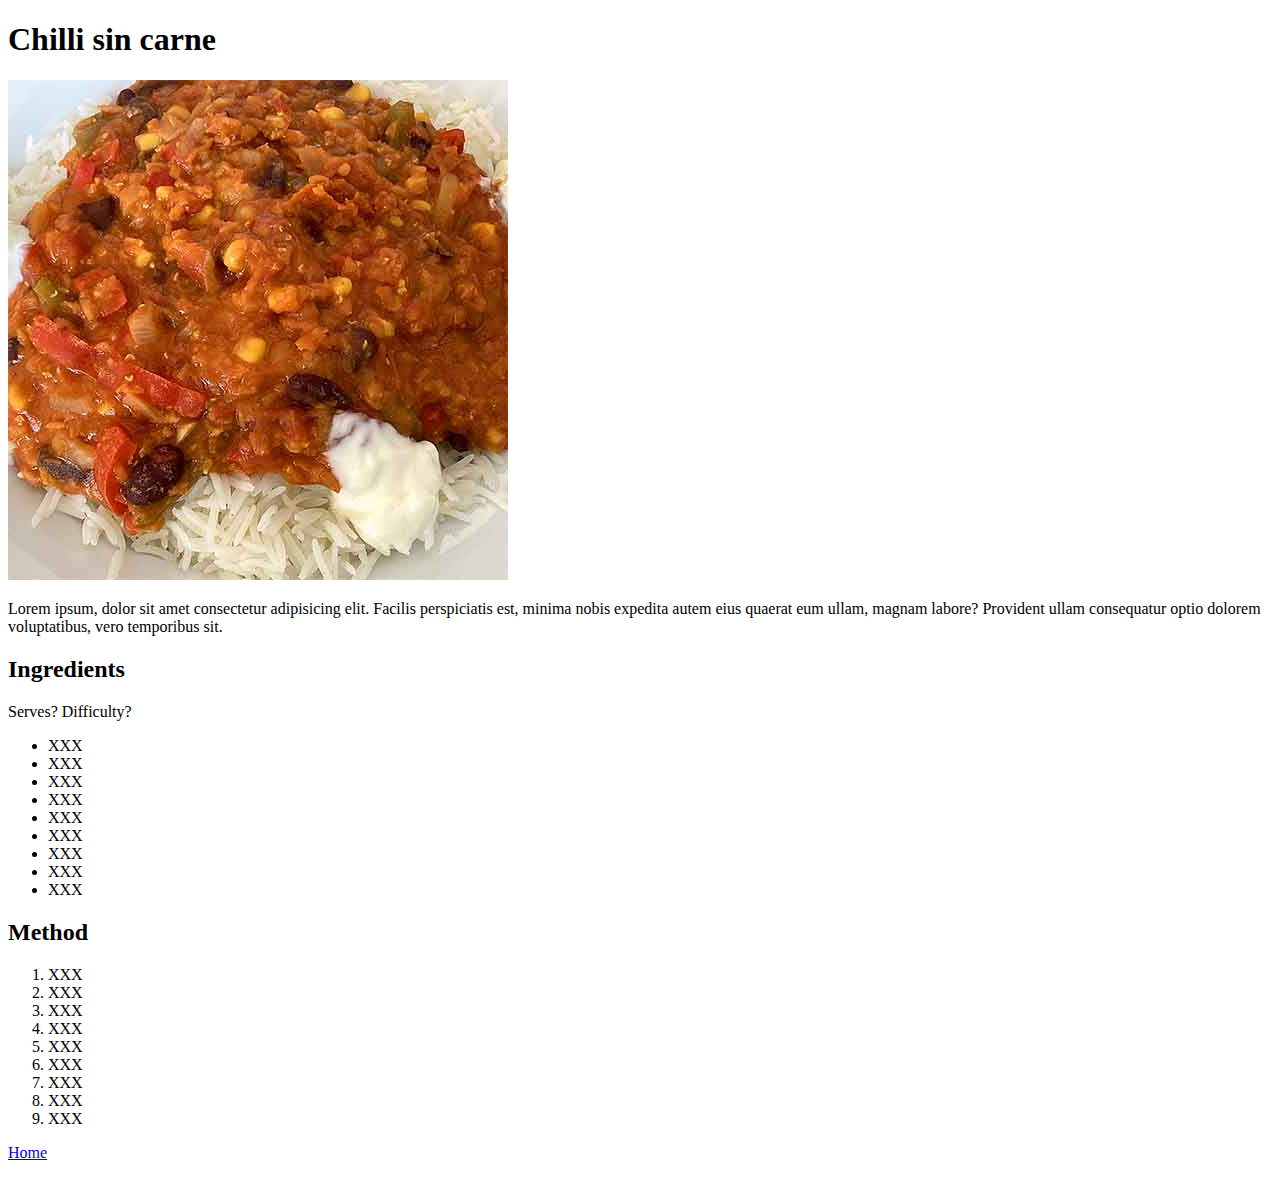
==== recipes/beluga-lentil-curry.html @ 4eb80c5c "Add third recipe page" ====
<!DOCTYPE html>
<html lang="en-gb">
<head>
    <meta charset="UTF-8">
    <meta name="viewport" content="width=device-width, initial-scale=1.0">
    <title>Chilli sin carne</title>
</head>
<body>
    <h1>Chilli sin carne</h1>
    <img src="images/chilli-sin-carne-500.jpg" alt="Chilli sin carne" width="500px" height="500px";>
    <p>Lorem ipsum, dolor sit amet consectetur adipisicing elit. Facilis perspiciatis est, minima nobis expedita autem eius quaerat eum ullam, magnam labore? Provident ullam consequatur optio dolorem voluptatibus, vero temporibus sit.</p>
    <h2>Ingredients</h2>
    <p>Serves? Difficulty?</p>
    <ul>
        <li>XXX</li>
        <li>XXX</li>
        <li>XXX</li>
        <li>XXX</li>
        <li>XXX</li>
        <li>XXX</li>
        <li>XXX</li>
        <li>XXX</li>
        <li>XXX</li>
    </ul>
    <h2>Method</h2>
    <ol>
        <li>XXX</li>
        <li>XXX</li>
        <li>XXX</li>
        <li>XXX</li>
        <li>XXX</li>
        <li>XXX</li>
        <li>XXX</li>
        <li>XXX</li>
        <li>XXX</li>
    </ol>
    <!-- link to home page. Although in real life, you wouldn't add a relative link, as not everybody would arrive on the page via the home page -->
    <p><a href="../index.html">Home</a></p>
</body>
</html>
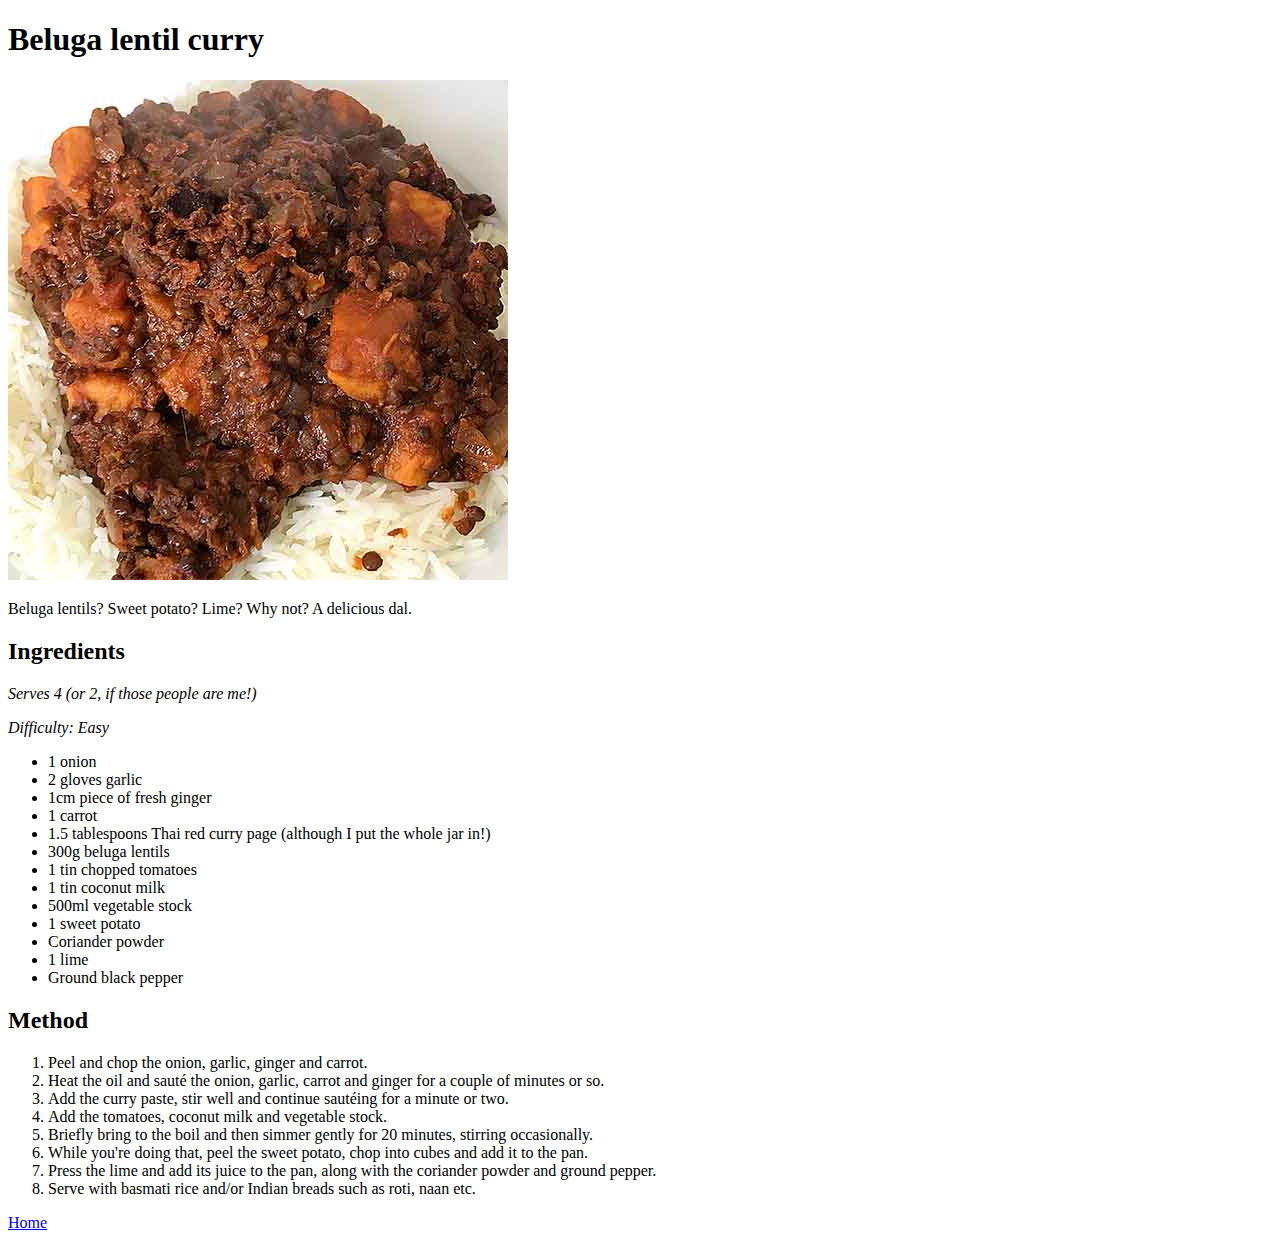
==== commit f1ec226d: "Add content for third recipe page" ====
--- a/recipes/beluga-lentil-curry.html
+++ b/recipes/beluga-lentil-curry.html
@@ -3,36 +3,40 @@
 <head>
     <meta charset="UTF-8">
     <meta name="viewport" content="width=device-width, initial-scale=1.0">
-    <title>Chilli sin carne</title>
+    <title>Beluga lentil curry</title>
 </head>
 <body>
-    <h1>Chilli sin carne</h1>
-    <img src="images/chilli-sin-carne-500.jpg" alt="Chilli sin carne" width="500px" height="500px";>
-    <p>Lorem ipsum, dolor sit amet consectetur adipisicing elit. Facilis perspiciatis est, minima nobis expedita autem eius quaerat eum ullam, magnam labore? Provident ullam consequatur optio dolorem voluptatibus, vero temporibus sit.</p>
+    <h1>Beluga lentil curry</h1>
+    <img src="images/beluga-lentil-curry-500.jpg" alt="Beluga lentil curry" width="500px" height="500px";>
+    <p>Beluga lentils? Sweet potato? Lime? Why not? A delicious dal.</p>
     <h2>Ingredients</h2>
-    <p>Serves? Difficulty?</p>
+    <p><i>Serves 4 (or 2, if those people are me!)</i></p>
+    <p><i>Difficulty: Easy</i></p>
     <ul>
-        <li>XXX</li>
-        <li>XXX</li>
-        <li>XXX</li>
-        <li>XXX</li>
-        <li>XXX</li>
-        <li>XXX</li>
-        <li>XXX</li>
-        <li>XXX</li>
-        <li>XXX</li>
+        <li>1 onion</li>
+        <li>2 gloves garlic</li>
+        <li>1cm piece of fresh ginger</li>
+        <li>1 carrot</li>
+        <li>1.5 tablespoons Thai red curry page (although I put the whole jar in!)</li>
+        <li>300g beluga lentils</li>
+        <li>1 tin chopped tomatoes</li>
+        <li>1 tin coconut milk</li>
+        <li>500ml vegetable stock</li>
+        <li>1 sweet potato</li>
+        <li>Coriander powder</li>
+        <li>1 lime</li>
+        <li>Ground black pepper</li>
     </ul>
     <h2>Method</h2>
     <ol>
-        <li>XXX</li>
-        <li>XXX</li>
-        <li>XXX</li>
-        <li>XXX</li>
-        <li>XXX</li>
-        <li>XXX</li>
-        <li>XXX</li>
-        <li>XXX</li>
-        <li>XXX</li>
+        <li>Peel and chop the onion, garlic, ginger and carrot.</li>
+        <li>Heat the oil and sauté the onion, garlic, carrot and ginger for a couple of minutes or so.</li>
+        <li>Add the curry paste, stir well and continue sautéing for a minute or two.</li>
+        <li>Add the tomatoes, coconut milk and vegetable stock.</li>
+        <li>Briefly bring to the boil and then simmer gently for 20 minutes, stirring occasionally.</li>
+        <li>While you're doing that, peel the sweet potato, chop into cubes and add it to the pan.</li>
+        <li>Press the lime and add its juice to the pan, along with the coriander powder and ground pepper.</li>
+        <li>Serve with basmati rice and/or Indian breads such as roti, naan etc.</li>
     </ol>
     <!-- link to home page. Although in real life, you wouldn't add a relative link, as not everybody would arrive on the page via the home page -->
     <p><a href="../index.html">Home</a></p>
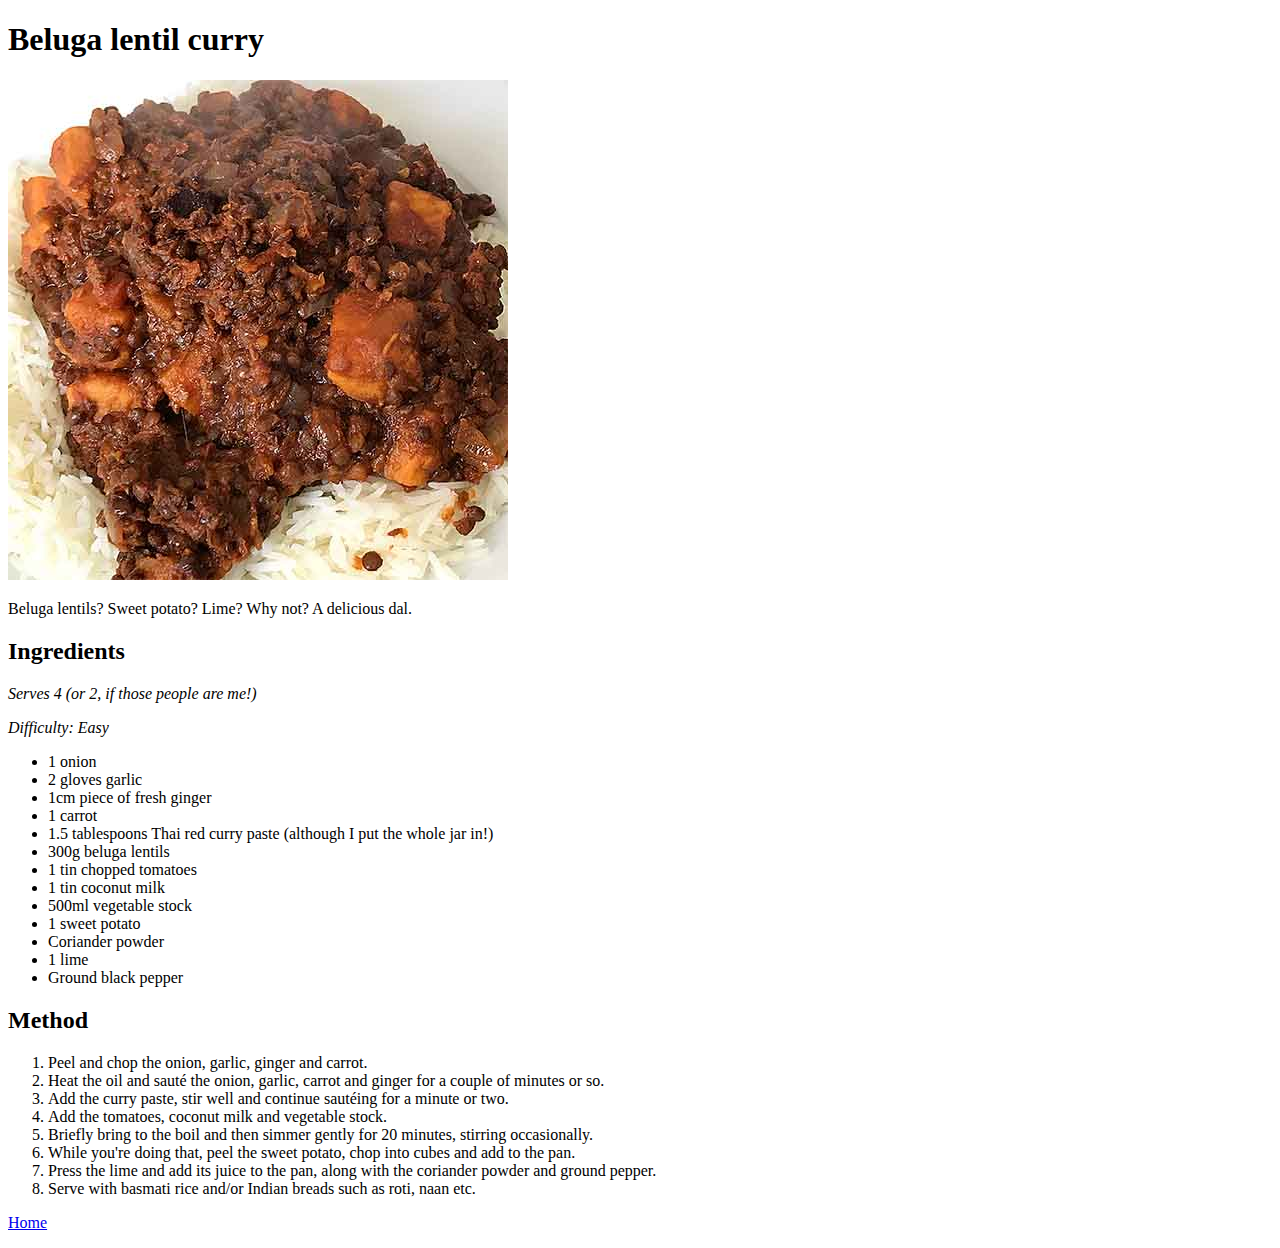
==== commit 49ccf380: "Add final links and fix typos" ====
--- a/recipes/beluga-lentil-curry.html
+++ b/recipes/beluga-lentil-curry.html
@@ -17,7 +17,7 @@
         <li>2 gloves garlic</li>
         <li>1cm piece of fresh ginger</li>
         <li>1 carrot</li>
-        <li>1.5 tablespoons Thai red curry page (although I put the whole jar in!)</li>
+        <li>1.5 tablespoons Thai red curry paste (although I put the whole jar in!)</li>
         <li>300g beluga lentils</li>
         <li>1 tin chopped tomatoes</li>
         <li>1 tin coconut milk</li>
@@ -34,7 +34,7 @@
         <li>Add the curry paste, stir well and continue sautéing for a minute or two.</li>
         <li>Add the tomatoes, coconut milk and vegetable stock.</li>
         <li>Briefly bring to the boil and then simmer gently for 20 minutes, stirring occasionally.</li>
-        <li>While you're doing that, peel the sweet potato, chop into cubes and add it to the pan.</li>
+        <li>While you're doing that, peel the sweet potato, chop into cubes and add to the pan.</li>
         <li>Press the lime and add its juice to the pan, along with the coriander powder and ground pepper.</li>
         <li>Serve with basmati rice and/or Indian breads such as roti, naan etc.</li>
     </ol>
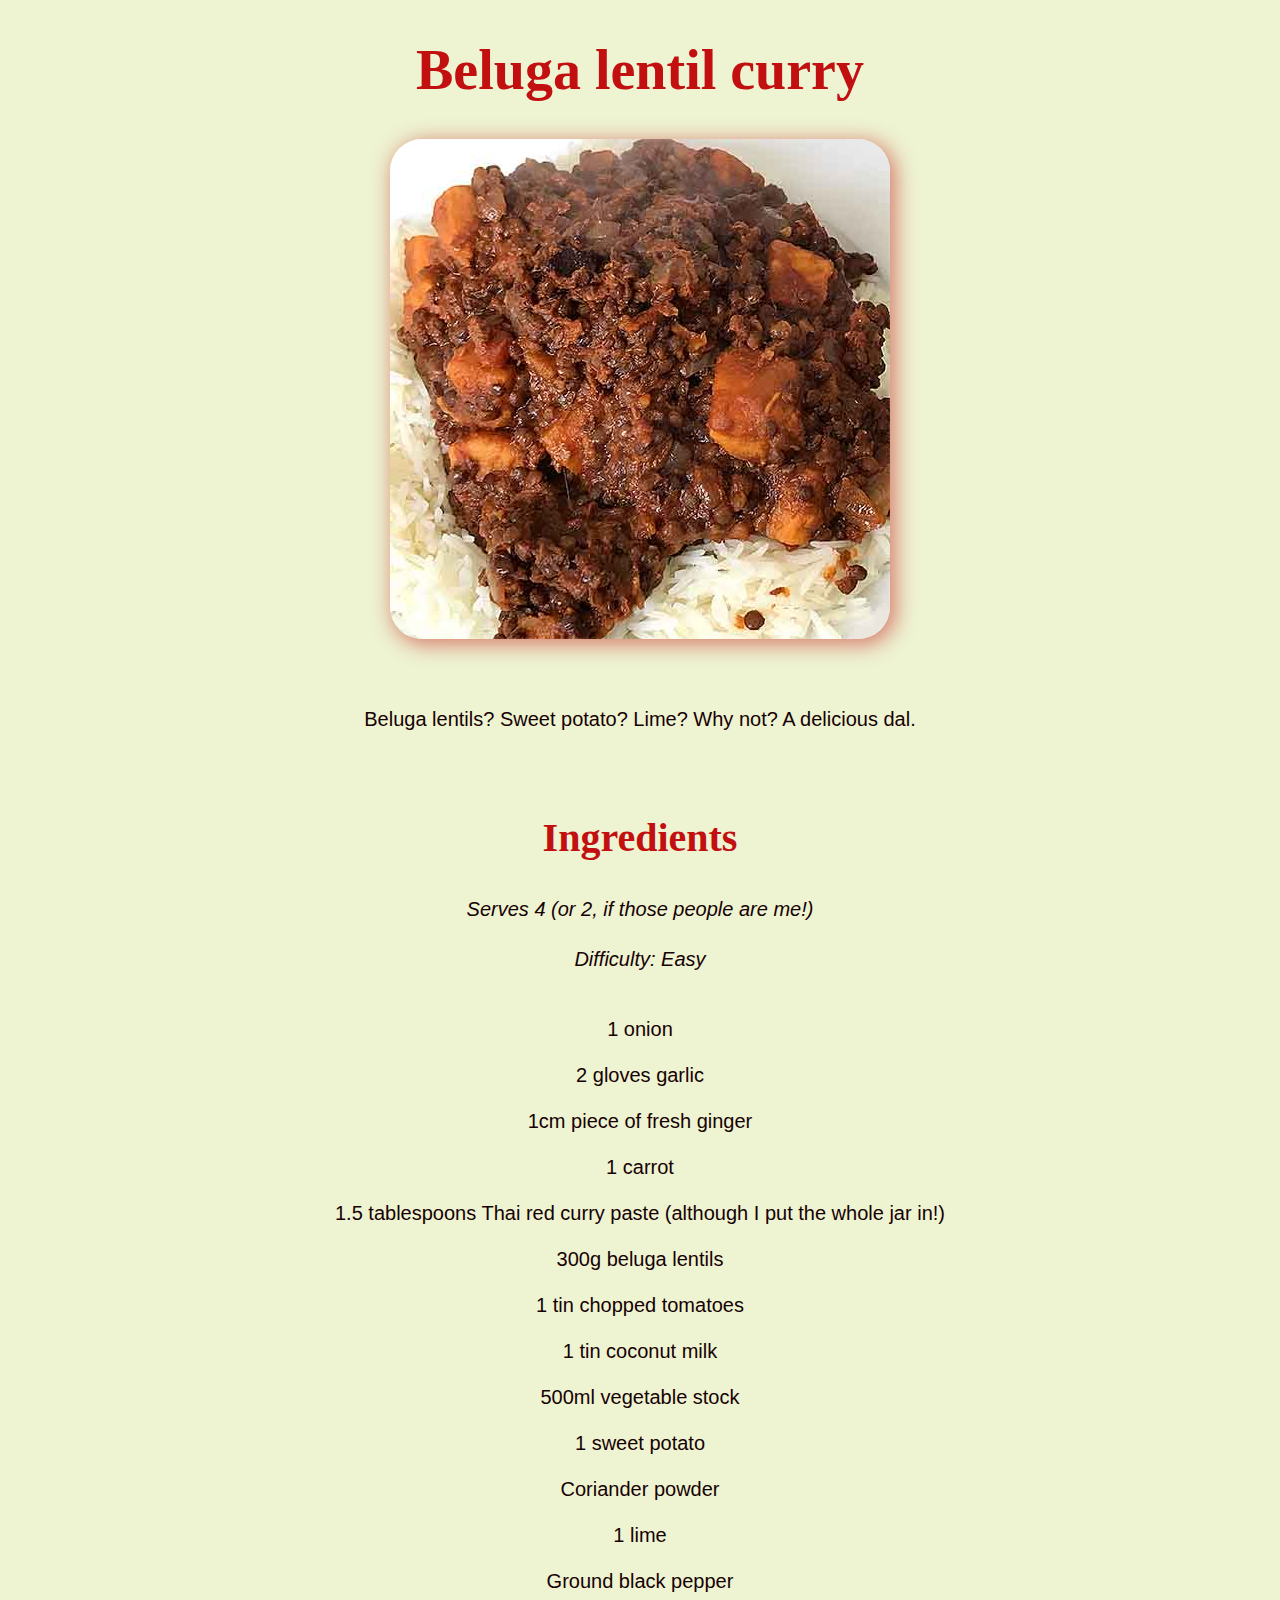
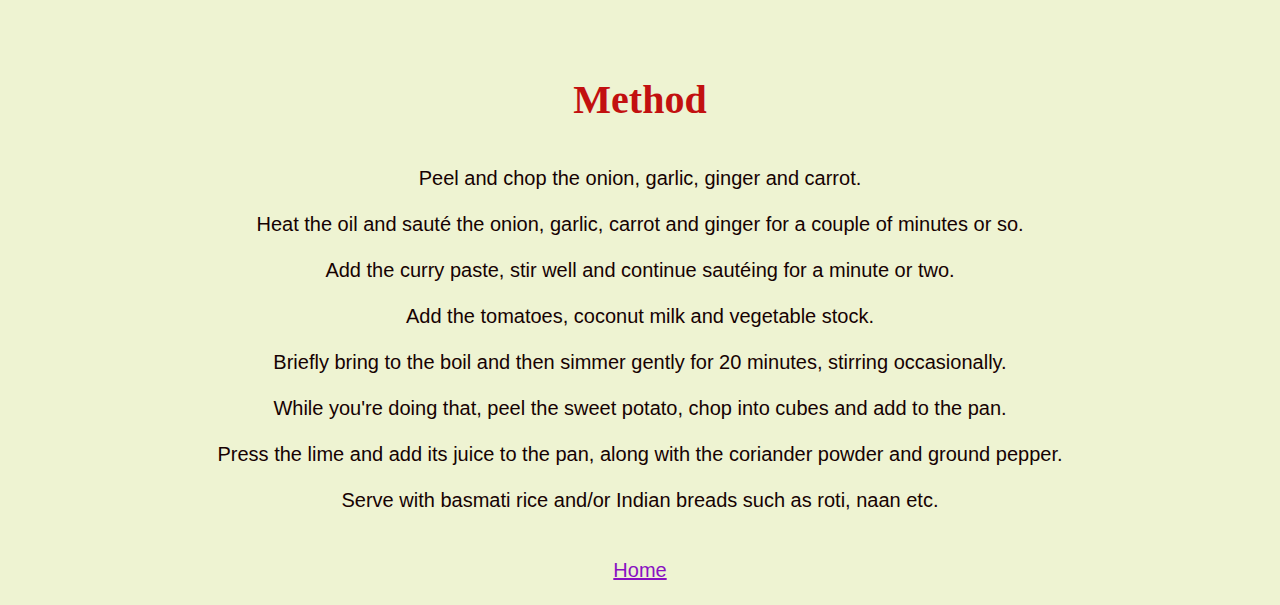
==== commit cb992bc9: "Style recipes" ====
--- a/recipes/beluga-lentil-curry.html
+++ b/recipes/beluga-lentil-curry.html
@@ -3,6 +3,7 @@
 <head>
     <meta charset="UTF-8">
     <meta name="viewport" content="width=device-width, initial-scale=1.0">
+    <link rel="stylesheet" href="../styles/styles.css"></link>
     <title>Beluga lentil curry</title>
 </head>
 <body>
--- a/styles/styles.css
+++ b/styles/styles.css
@@ -0,0 +1,89 @@
+:root {
+  --colour-background: #eef3d2;
+  --colour-dark-red: #c21010;
+  --colour-link: #8910c2;
+  --colour-link-visited: #631389;
+  --colour-link-hover: #c21010;
+  --colour-link-active: rgba(194, 16, 16, 0.5);
+  --base-font-family: Arial, Helvetica, sans-serif;
+  --base-font-size: 1.25em;
+  --base-text-colour: #160202;
+}
+
+body {
+  background: var(--colour-background);
+  text-align: center;
+  font-family: var(--base-font-family);
+  font-size: var(--base-font-size);
+  width: 80vw;
+  margin: 0 auto;
+}
+
+/* text */
+
+h1, h2 {
+  font-family: 'Brush Script MT', cursive;
+  color: var(--colour-dark-red);
+}
+
+p, ul, ol {
+  color: var(--base-text-colour);
+  line-height: 1.5;
+}
+
+h1 {
+  font-size: 3.5rem;
+}
+
+h2 {
+  font-size: 2.5rem;
+  margin-top: 2em;
+}
+
+/* lists */
+
+li {
+  margin: 0.8em 0;
+}
+
+/* remove bullet and fix centring problem that results */
+ul, ol {
+  list-style: none;
+  margin: 2em 0 2em -40px;
+}
+
+/* link states */
+a {
+  color: var(--colour-link);
+}
+
+a:visited {
+  color: var(--colour-link-visited);
+}
+
+a:hover {
+  color: var(--colour-link-hover);
+}
+
+a:active {
+  color: var(--colour-link-active);
+}
+
+/* pictures */
+
+/* phones */
+
+  img {
+    border-radius: 2rem;
+      box-shadow: 0.2em 0.2em 1em 0.1em rgba(194, 16, 16, 0.5);
+      margin-bottom: 2em;
+      width: 100%;
+      height: auto;
+    }
+
+/* tablets and up */    
+@media only screen and (min-width: 32rem) {
+  img {
+    width: 500px;
+    height: auto;
+  }